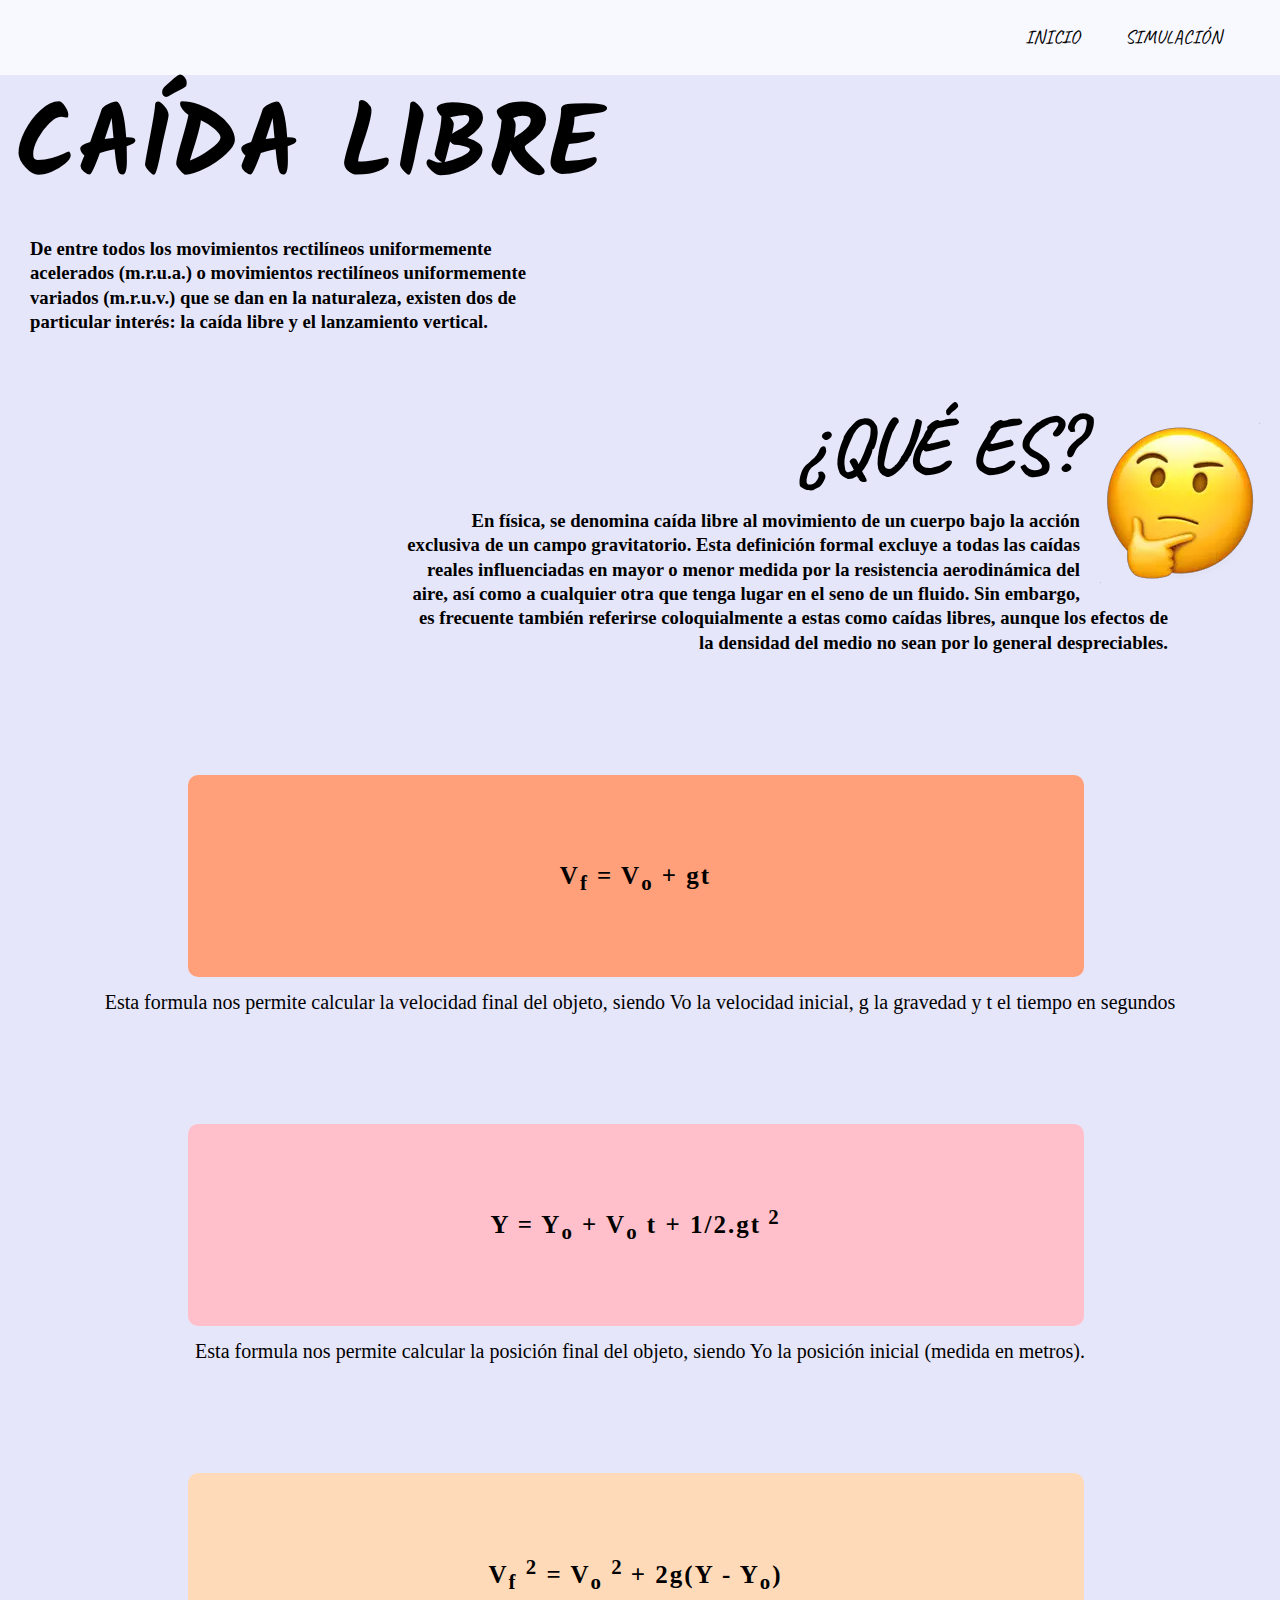
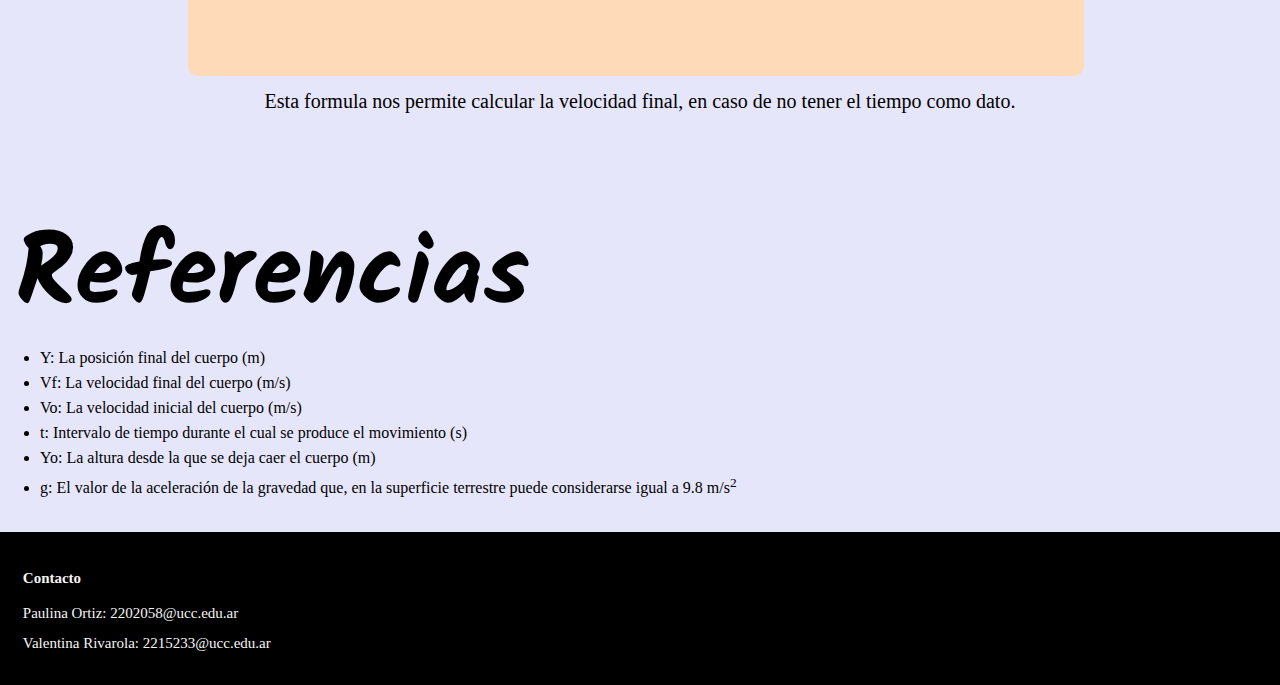
==== pagina1.html @ 53104b9e "agregados archivos" ====
<!DOCTYPE html>
<html lang="en">
<head>
    <meta charset="UTF-8">
    <meta content="Valentina Rivarola y Paulina Ortiz" name="autor">
    <meta content="Web de Caída Libre" name="web">
    <meta name="description" content="Software orientado a problemas de caida libre de Fisica">
    <meta name="keywords" content="Formulas, Fisica, Educacion">
    <title>Caida Libre</title>

    <link rel="preconnect" href="https://fonts.googleapis.com">
    <link rel="preconnect" href="https://fonts.gstatic.com" crossorigin>
    <link href="https://fonts.googleapis.com/css2?family=Caveat:wght@500&family=Kalam:wght@300&display=swap"
          rel="stylesheet">

    <link rel="stylesheet" href="estiloProyecto.css" type="text/css">

    <link rel="shortcut icon" href="imagenes/icono.png">
</head>
<body>
<header>
    <nav id="barradeopciones">
        <a href="index.html">INICIO</a>
        <a href="pagina2.html">SIMULACIÓN</a>
    </nav>
</header>
<h1 id="tituloPrincipal">CAÍDA LIBRE</h1>
<section>
    <h3 id="teorico">
        De entre todos los movimientos rectilíneos uniformemente acelerados
        (m.r.u.a.) o movimientos rectilíneos uniformemente variados (m.r.u.v.)
        que se dan en la naturaleza, existen dos de particular interés: la caída
        libre y el lanzamiento vertical.
    </h3>

    <div id="emoji">
        <img src="imagenes/thinking-face-apple.webp" alt="emoji">
    </div>

    <h1 id="subtitulo"> ¿QUÉ ES? </h1>
    <h3 id="teorico2">
        En física, se denomina caída libre al movimiento de un cuerpo bajo la acción exclusiva de un
        campo gravitatorio. Esta definición formal excluye a todas las caídas reales influenciadas en mayor
        o menor medida por la resistencia aerodinámica del aire, así como a cualquier otra que tenga lugar
        en el seno de un fluido. Sin embargo, es frecuente también referirse coloquialmente a estas como
        caídas libres, aunque los efectos de la densidad del medio no sean por lo general despreciables.
    </h3>

    <p>

    </p>
</section>
<div class="f1">V<sub>f</sub> = V<sub>o</sub> + gt</div>
<p></p>
<div id="t1">
    Esta formula nos permite calcular la
    velocidad final del objeto, siendo Vo
    la velocidad inicial, g la gravedad y t el
    tiempo en segundos
</div>
<p></p>

<div class="f2">Y = Y<sub>o</sub> + V<sub>o</sub> t + 1/2.gt<sup> 2 </sup></div>
<p></p>
<div id="t2">
    Esta formula nos permite calcular la
    posición final del objeto, siendo Yo la
    posición inicial (medida en metros).
</div>
<p></p>
<div class="f3">V<sub>f</sub> <sup>2</sup> = V<sub>o</sub> <sup> 2 </sup> + 2g(Y - Y<sub>o</sub>)</div>
<p></p>
<div id="t3">
    Esta formula nos permite calcular la
    velocidad final, en caso de no tener el
    tiempo como dato.
</div>
<p></p>
<h5>
    Referencias
</h5>
<ul>
    <li>Y: La posición final del cuerpo (m)</li>
    <li>Vf: La velocidad final del cuerpo (m/s)</li>
    <li>Vo: La velocidad inicial del cuerpo (m/s)</li>
    <li>t: Intervalo de tiempo durante el cual se produce el movimiento (s)</li>
    <li>Yo: La altura desde la que se deja caer el cuerpo (m)</li>
    <li> g: El valor de la aceleración de la gravedad que, en la superficie terrestre puede considerarse
        igual a 9.8 m/s<sup>2</sup></li>
</ul>
<footer id="contacto">
    <div class="piedepagina">
        <div class="mail">
            <h4>Contacto</h4>
            <p>
                Paulina Ortiz: 2202058@ucc.edu.ar
            </p>
            <p>
                Valentina Rivarola: 2215233@ucc.edu.ar
            </p>
        </div>
    </div>
</footer>

</body>
</html>
---- estiloProyecto.css ----
h1, h5 {
    text-align: left;
    font-size: 100px;
    font-family: 'Kalam', cursive;
    margin-left: 15px;
    margin-right: 15px;
    margin-bottom: 0.6em;
}

h2 {
    text-align: left;
    margin-left: 20px;
    font-size: 50px;
    font-weight: bold;
    font-family: 'Amatic SC', cursive;
}

h3 {
    margin-top: 3em;
    margin-left: 40px;
}

#pregunta {
    font-size: 30px;
}

.paracaidismo {
    margin-left: 27em;
    padding-bottom: 10px;
}

#caida {
    position: relative;
}

form {
    margin-top: 20px;
}

body {
    margin: 0 0 0 0;
    text-align: justify-all;
    font-family: "Calibri Light";
    background: lavender;
    line-height: 15px;
}

.portada {
    background-image: url("imagenes/Portada.jpeg");
    background-size: cover;
    background-attachment: scroll;
}

#subtitulo {
    text-align: -webkit-right;
    font-size: 80px;
    color: black;
    font-family: 'Caveat', cursive;
    margin-right: 40px;
}

#teorico {
    text-align: left;
    width: 40%;
    margin-left: 10px;
    line-height: 1.3;
    padding: 20px 50px 50px 20px;
}

#teorico2 {
    text-align: right;
    width: 60%;
    line-height: 1.3;
    margin-left: 400px;
}

#t1, #t2, #t3 {
    margin-top: 1.2em;
    text-align: center;
    font-size: 20px;
    line-height: 15%;

}

.f1, .f2, .f3 {
    margin-top: 120px;
    margin-left: 7.5em;
    margin-right: 5em;
    width: 70%;
    text-align: center;
    line-height: 3;
    letter-spacing: 2px;
    font-weight: bolder;
    font-size: 25px;
    padding-top: 2.5em;
    padding-bottom: 2.5em;
}

.f1:hover, .f2:hover, .f3:hover {
    font-size: 26px;
    background-color: mediumpurple;
    -webkit-transition: background-color 0.5s linear;
    transition: background-color 0.5s linear;
}

.f1 {
    background-color: lightsalmon;
    border-radius: 10px;
    position: relative;
}

.f2 {
    background-color: pink;
    border-radius: 10px;
    position: relative;
}

.f3 {
    background-color: peachpuff;
    border-radius: 10px;
    position: relative;
}

#emoji {
    float: right;
    margin: 20px;
}

ul {
    line-height: 25px;
    margin-bottom: 2em;
}

header {
    font-family: 'Caveat', cursive;
    text-align: right;
    padding: 30px 50px;
    background-color: ghostwhite;
    background-size: 50%;
    width: 94.7%;
    font-size: 1.2em;
}

nav > a:link, a:visited {
    color: black;
    font-weight: 300;
    text-decoration: none;
    margin-right: 40px;
}

nav > a:hover {
    text-decoration: underline;
    font-size: 1.2em;
    font-weight: bold;
}

footer {
    text-align: left;
    font-family: "Calibri Light";
    font-size: 15px;
    background-color: black;
    padding: 1%;
}

.piedepagina {
    width: 45%;
    padding: 0.5% 0;
    color: whitesmoke;
}

.mail {
    font-family: Calibri;
    margin-left: 10px;
}

#start, #C1, #C2, #C3 {
    font-family: "Calibri Light";
    color: white;
    text-align: center;
    font-size: 25px;
    font-weight: bolder;
}

button {
    border-radius: 5px;
}

#botonPRINCIPAL {
    background-color: black;
    width: 15%;
    top: 75%;
    right: 100%;
    left: 43%;
    bottom: 10%;
    position: absolute;
}

#boton1, #boton2, #boton3 {
    background-color: plum;
    height: 50px;
    width: 30%;
    position: relative;
    margin-top: 20px;
    margin-bottom: 3em;
}

#boton1:hover, #boton2:hover, #boton3:hover {
    background-color: darkseagreen;
    -webkit-transition: background-color 0.5s linear;
    transition: background-color 0.5s linear;
}

#ops {
    font-family: 'Nunito', sans-serif;;
    color: black;
    font-weight: 300;
    text-decoration: none;
    margin-left: 40px;
}

#ops:visited {
    color: black;
    font-weight: 300;
    text-decoration: none;
    margin-left: 40px;
}

#po, #vo, #t {
    margin-left: 3em;
    margin-top: 2em;
    margin-bottom: 2em;
}

input, select {
    width: 180px;
    height: 35px;
    margin-top: 25px;
    border-radius: 10px;
    text-align: center;
}

label {
    font-weight: bold;
}

.posicionfinal, .tiempo, .velocidadfinal {
    margin-top: 5em;
}

.BOTON1, .BOTON2, .BOTON3 {
    font-size: math;
    font-weight: bold;
    background: ghostwhite;
    max-width: 500px;
    display: none;
}

#myCanvas {
    float: right;
    background-color: plum;
    margin-left: 50em;
    margin-top: 0;
}

#animacion {
    display: flex;
    flex-direction: row;
    justify-items: auto;
    align-items: center;
}

.edificio {
    width: 250px;
    height: 250px;
    margin-left: 20em;
    position: absolute;
}

.adv {
    margin-top: 1em;
    width: 50px;
    height: 50px;
}

h6 {
    text-align: center;
    font-weight: bold;
    font-family: 'Amatic SC', cursive;
    font-size: 50px;
    margin-bottom: 0;
    margin-top: 15px;
}

.color-div{
    margin-left: 20px;
    background: lightsalmon;
    padding-left: 15px;
    max-width: 250px;
    display: none;
    border-radius: 10px;
    position: relative;
    padding-bottom: 5px;
    padding-top: 5px;
    margin-bottom: 10px;
}
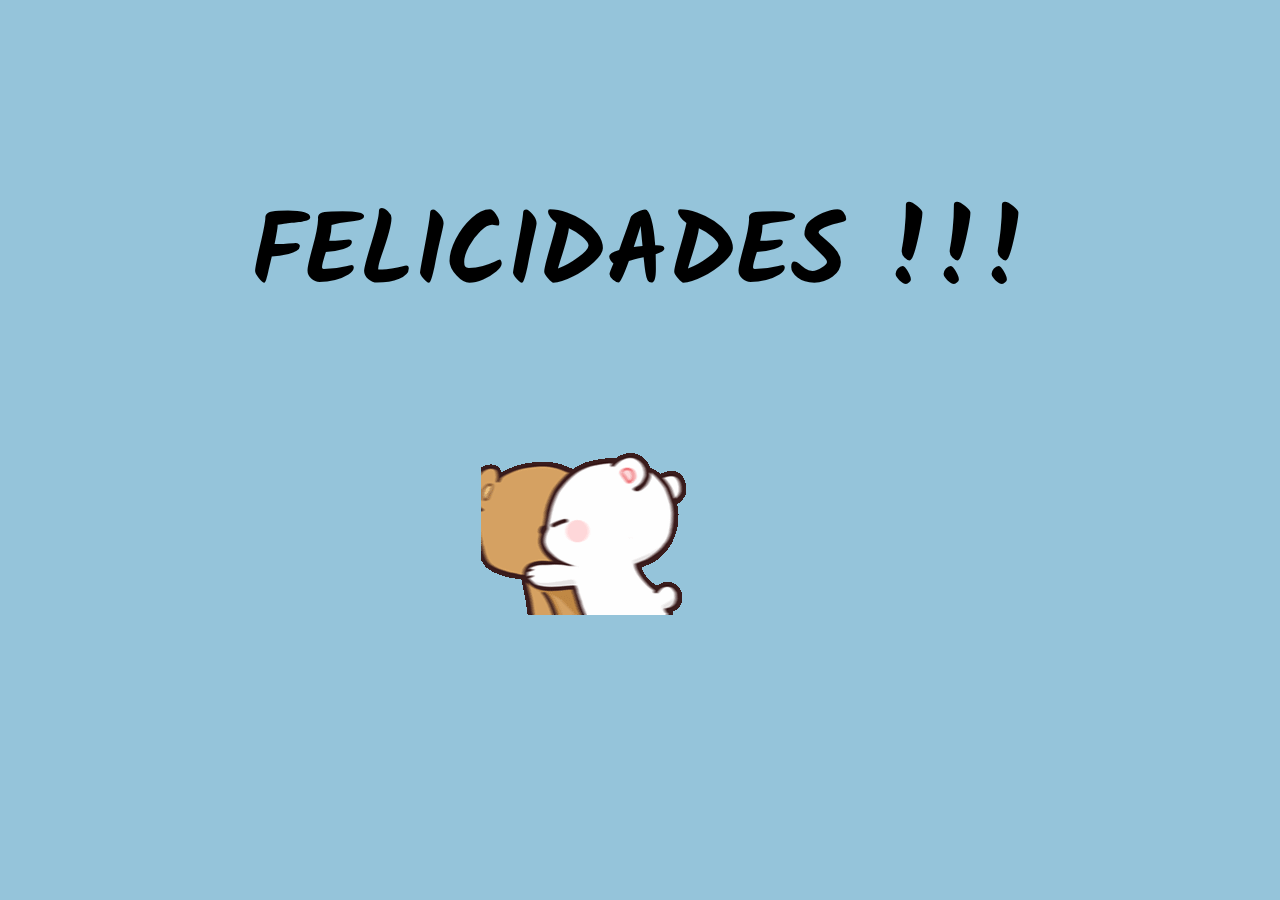
==== commit fe453c5f: "Listo" ====
--- a/pagina1.html
+++ b/pagina1.html
@@ -15,92 +15,14 @@
 
     <link rel="stylesheet" href="estiloProyecto.css" type="text/css">
 
-    <link rel="shortcut icon" href="imagenes/icono.png">
+    <link rel="shortcut icon" href="imagenes/corazon.png">
 </head>
 <body>
-<header>
-    <nav id="barradeopciones">
-        <a href="index.html">INICIO</a>
-        <a href="pagina2.html">SIMULACIÓN</a>
-    </nav>
-</header>
-<h1 id="tituloPrincipal">CAÍDA LIBRE</h1>
-<section>
-    <h3 id="teorico">
-        De entre todos los movimientos rectilíneos uniformemente acelerados
-        (m.r.u.a.) o movimientos rectilíneos uniformemente variados (m.r.u.v.)
-        que se dan en la naturaleza, existen dos de particular interés: la caída
-        libre y el lanzamiento vertical.
-    </h3>
+<h1 id="tituloPrincipal"> FELICIDADES !!! </h1>
 
-    <div id="emoji">
-        <img src="imagenes/thinking-face-apple.webp" alt="emoji">
-    </div>
-
-    <h1 id="subtitulo"> ¿QUÉ ES? </h1>
-    <h3 id="teorico2">
-        En física, se denomina caída libre al movimiento de un cuerpo bajo la acción exclusiva de un
-        campo gravitatorio. Esta definición formal excluye a todas las caídas reales influenciadas en mayor
-        o menor medida por la resistencia aerodinámica del aire, así como a cualquier otra que tenga lugar
-        en el seno de un fluido. Sin embargo, es frecuente también referirse coloquialmente a estas como
-        caídas libres, aunque los efectos de la densidad del medio no sean por lo general despreciables.
-    </h3>
-
-    <p>
-
-    </p>
-</section>
-<div class="f1">V<sub>f</sub> = V<sub>o</sub> + gt</div>
-<p></p>
-<div id="t1">
-    Esta formula nos permite calcular la
-    velocidad final del objeto, siendo Vo
-    la velocidad inicial, g la gravedad y t el
-    tiempo en segundos
+<div id="contenedorGIF">
+    <img src="imagenes/gif%20ositos.gif" alt="gif ositos" id="gifAnimado">
 </div>
-<p></p>
-
-<div class="f2">Y = Y<sub>o</sub> + V<sub>o</sub> t + 1/2.gt<sup> 2 </sup></div>
-<p></p>
-<div id="t2">
-    Esta formula nos permite calcular la
-    posición final del objeto, siendo Yo la
-    posición inicial (medida en metros).
-</div>
-<p></p>
-<div class="f3">V<sub>f</sub> <sup>2</sup> = V<sub>o</sub> <sup> 2 </sup> + 2g(Y - Y<sub>o</sub>)</div>
-<p></p>
-<div id="t3">
-    Esta formula nos permite calcular la
-    velocidad final, en caso de no tener el
-    tiempo como dato.
-</div>
-<p></p>
-<h5>
-    Referencias
-</h5>
-<ul>
-    <li>Y: La posición final del cuerpo (m)</li>
-    <li>Vf: La velocidad final del cuerpo (m/s)</li>
-    <li>Vo: La velocidad inicial del cuerpo (m/s)</li>
-    <li>t: Intervalo de tiempo durante el cual se produce el movimiento (s)</li>
-    <li>Yo: La altura desde la que se deja caer el cuerpo (m)</li>
-    <li> g: El valor de la aceleración de la gravedad que, en la superficie terrestre puede considerarse
-        igual a 9.8 m/s<sup>2</sup></li>
-</ul>
-<footer id="contacto">
-    <div class="piedepagina">
-        <div class="mail">
-            <h4>Contacto</h4>
-            <p>
-                Paulina Ortiz: 2202058@ucc.edu.ar
-            </p>
-            <p>
-                Valentina Rivarola: 2215233@ucc.edu.ar
-            </p>
-        </div>
-    </div>
-</footer>
 
 </body>
 </html>--- a/estiloProyecto.css
+++ b/estiloProyecto.css
@@ -1,27 +1,10 @@
-h1, h5 {
-    text-align: left;
+h1 {
+    text-align: center;
     font-size: 100px;
     font-family: 'Kalam', cursive;
     margin-left: 15px;
     margin-right: 15px;
-    margin-bottom: 0.6em;
-}
-
-h2 {
-    text-align: left;
-    margin-left: 20px;
-    font-size: 50px;
-    font-weight: bold;
-    font-family: 'Amatic SC', cursive;
-}
-
-h3 {
-    margin-top: 3em;
-    margin-left: 40px;
-}
-
-#pregunta {
-    font-size: 30px;
+    margin-top: 2.5em;
 }
 
 .paracaidismo {
@@ -29,64 +12,21 @@
     padding-bottom: 10px;
 }
 
-#caida {
-    position: relative;
-}
-
-form {
-    margin-top: 20px;
-}
-
 body {
     margin: 0 0 0 0;
     text-align: justify-all;
     font-family: "Calibri Light";
-    background: lavender;
     line-height: 15px;
+    background: rgba(10, 118, 169, 0.43);
 }
 
-.portada {
-    background-image: url("imagenes/Portada.jpeg");
-    background-size: cover;
-    background-attachment: scroll;
+#contenedorGIF {
+    text-align: center;
 }
 
-#subtitulo {
-    text-align: -webkit-right;
-    font-size: 80px;
-    color: black;
-    font-family: 'Caveat', cursive;
-    margin-right: 40px;
-}
-
-#teorico {
-    text-align: left;
-    width: 40%;
-    margin-left: 10px;
-    line-height: 1.3;
-    padding: 20px 50px 50px 20px;
-}
-
-#teorico2 {
-    text-align: right;
-    width: 60%;
-    line-height: 1.3;
-    margin-left: 400px;
-}
-
-#t1, #t2, #t3 {
-    margin-top: 1.2em;
-    text-align: center;
-    font-size: 20px;
-    line-height: 15%;
-
-}
-
-.f1, .f2, .f3 {
-    margin-top: 120px;
-    margin-left: 7.5em;
-    margin-right: 5em;
-    width: 70%;
+.f1 {
+    margin: 120px auto; /* Alinea verticalmente en el centro y establece el margen superior e inferior */
+    width: 30%;
     text-align: center;
     line-height: 3;
     letter-spacing: 2px;
@@ -96,211 +36,29 @@
     padding-bottom: 2.5em;
 }
 
-.f1:hover, .f2:hover, .f3:hover {
-    font-size: 26px;
-    background-color: mediumpurple;
-    -webkit-transition: background-color 0.5s linear;
-    transition: background-color 0.5s linear;
-}
-
 .f1 {
-    background-color: lightsalmon;
+    background-color: lavender;
     border-radius: 10px;
     position: relative;
 }
 
-.f2 {
-    background-color: pink;
-    border-radius: 10px;
-    position: relative;
+button {
+    border-radius: 7px;
 }
 
-.f3 {
-    background-color: peachpuff;
-    border-radius: 10px;
-    position: relative;
+#contenedorBotones {
+    display: flex;
+    justify-content: space-around; /* Esto distribuirá los botones de manera uniforme en el contenedor */
 }
 
-#emoji {
-    float: right;
-    margin: 20px;
-}
-
-ul {
-    line-height: 25px;
-    margin-bottom: 2em;
-}
-
-header {
-    font-family: 'Caveat', cursive;
-    text-align: right;
-    padding: 30px 50px;
-    background-color: ghostwhite;
-    background-size: 50%;
-    width: 94.7%;
-    font-size: 1.2em;
-}
-
-nav > a:link, a:visited {
-    color: black;
-    font-weight: 300;
-    text-decoration: none;
-    margin-right: 40px;
-}
-
-nav > a:hover {
-    text-decoration: underline;
-    font-size: 1.2em;
-    font-weight: bold;
-}
-
-footer {
-    text-align: left;
-    font-family: "Calibri Light";
-    font-size: 15px;
-    background-color: black;
-    padding: 1%;
-}
-
-.piedepagina {
-    width: 45%;
-    padding: 0.5% 0;
-    color: whitesmoke;
-}
-
-.mail {
-    font-family: Calibri;
-    margin-left: 10px;
-}
-
-#start, #C1, #C2, #C3 {
-    font-family: "Calibri Light";
-    color: white;
+#botonSI, #botonNO {
     text-align: center;
     font-size: 25px;
     font-weight: bolder;
+    font-family: "Calibri Light";
+    background-color: lightblue;
+    width: 15%;
+    padding: 10px; /* Añade un relleno para mejorar la apariencia */
 }
 
-button {
-    border-radius: 5px;
-}
 
-#botonPRINCIPAL {
-    background-color: black;
-    width: 15%;
-    top: 75%;
-    right: 100%;
-    left: 43%;
-    bottom: 10%;
-    position: absolute;
-}
-
-#boton1, #boton2, #boton3 {
-    background-color: plum;
-    height: 50px;
-    width: 30%;
-    position: relative;
-    margin-top: 20px;
-    margin-bottom: 3em;
-}
-
-#boton1:hover, #boton2:hover, #boton3:hover {
-    background-color: darkseagreen;
-    -webkit-transition: background-color 0.5s linear;
-    transition: background-color 0.5s linear;
-}
-
-#ops {
-    font-family: 'Nunito', sans-serif;;
-    color: black;
-    font-weight: 300;
-    text-decoration: none;
-    margin-left: 40px;
-}
-
-#ops:visited {
-    color: black;
-    font-weight: 300;
-    text-decoration: none;
-    margin-left: 40px;
-}
-
-#po, #vo, #t {
-    margin-left: 3em;
-    margin-top: 2em;
-    margin-bottom: 2em;
-}
-
-input, select {
-    width: 180px;
-    height: 35px;
-    margin-top: 25px;
-    border-radius: 10px;
-    text-align: center;
-}
-
-label {
-    font-weight: bold;
-}
-
-.posicionfinal, .tiempo, .velocidadfinal {
-    margin-top: 5em;
-}
-
-.BOTON1, .BOTON2, .BOTON3 {
-    font-size: math;
-    font-weight: bold;
-    background: ghostwhite;
-    max-width: 500px;
-    display: none;
-}
-
-#myCanvas {
-    float: right;
-    background-color: plum;
-    margin-left: 50em;
-    margin-top: 0;
-}
-
-#animacion {
-    display: flex;
-    flex-direction: row;
-    justify-items: auto;
-    align-items: center;
-}
-
-.edificio {
-    width: 250px;
-    height: 250px;
-    margin-left: 20em;
-    position: absolute;
-}
-
-.adv {
-    margin-top: 1em;
-    width: 50px;
-    height: 50px;
-}
-
-h6 {
-    text-align: center;
-    font-weight: bold;
-    font-family: 'Amatic SC', cursive;
-    font-size: 50px;
-    margin-bottom: 0;
-    margin-top: 15px;
-}
-
-.color-div{
-    margin-left: 20px;
-    background: lightsalmon;
-    padding-left: 15px;
-    max-width: 250px;
-    display: none;
-    border-radius: 10px;
-    position: relative;
-    padding-bottom: 5px;
-    padding-top: 5px;
-    margin-bottom: 10px;
-}
-
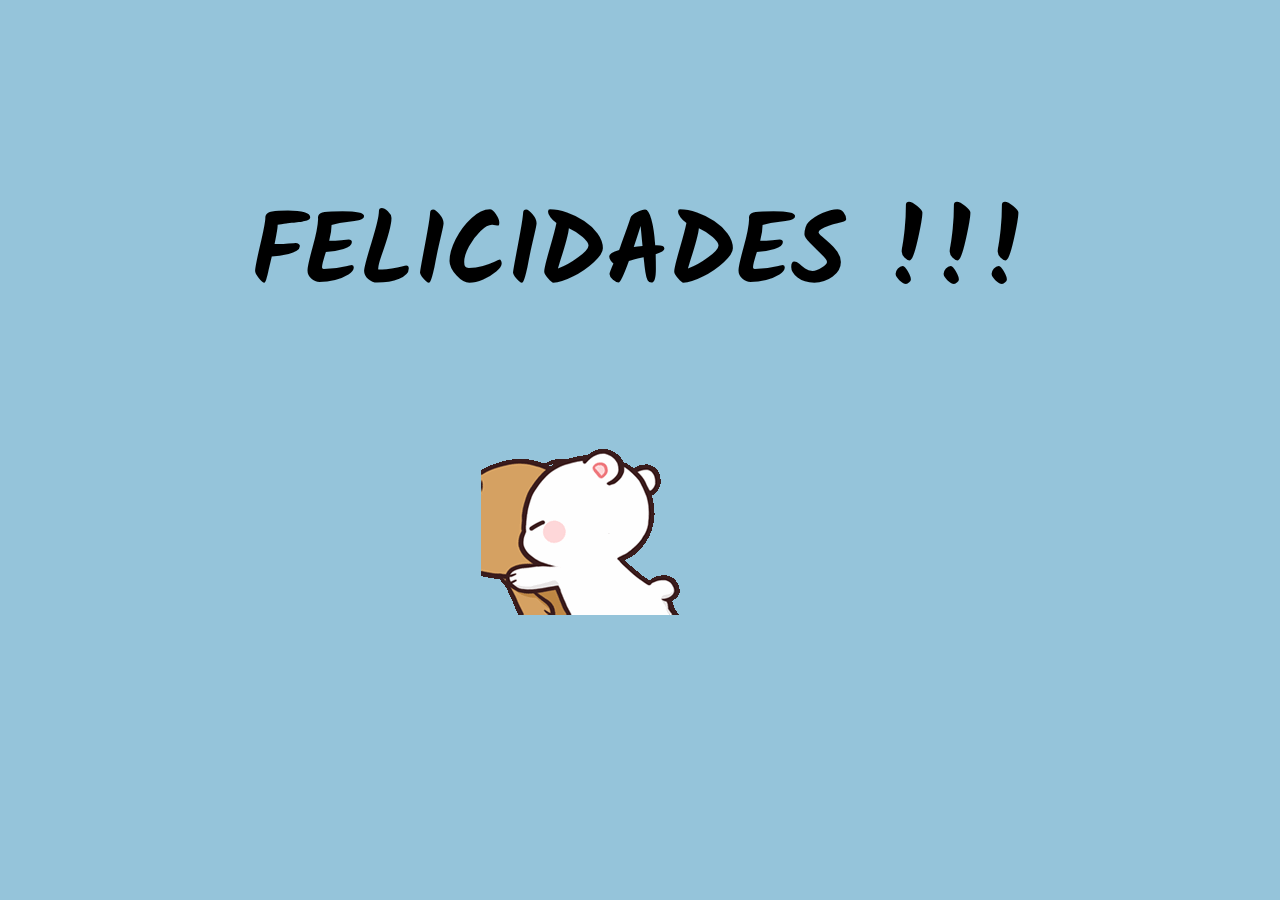
==== commit 1c261c01: "titulo" ====
--- a/pagina1.html
+++ b/pagina1.html
@@ -6,7 +6,7 @@
     <meta content="Web de Caída Libre" name="web">
     <meta name="description" content="Software orientado a problemas de caida libre de Fisica">
     <meta name="keywords" content="Formulas, Fisica, Educacion">
-    <title>Caida Libre</title>
+    <title> Hola xd</title>
 
     <link rel="preconnect" href="https://fonts.googleapis.com">
     <link rel="preconnect" href="https://fonts.gstatic.com" crossorigin>
--- a/estiloProyecto.css
+++ b/estiloProyecto.css
@@ -19,6 +19,31 @@
     line-height: 15px;
     background: rgba(10, 118, 169, 0.43);
 }
+
+/* Estilos específicos para dispositivos con pantalla pequeña (por ejemplo, teléfonos) */
+@media only screen and (max-width: 600px) {
+    body {
+        font-size: 20px;
+        /* Otros estilos para pantallas pequeñas */
+    }
+}
+
+/* Estilos específicos para dispositivos con pantalla mediana (por ejemplo, tabletas) */
+@media only screen and (min-width: 601px) and (max-width: 1024px) {
+    body {
+        font-size: 18px;
+        /* Otros estilos para pantallas medianas */
+    }
+}
+
+/* Estilos específicos para dispositivos con pantalla grande (por ejemplo, computadoras de escritorio) */
+@media only screen and (min-width: 1025px) {
+    body {
+        font-size: 20px;
+        /* Otros estilos para pantallas grandes */
+    }
+}
+
 
 #contenedorGIF {
     text-align: center;
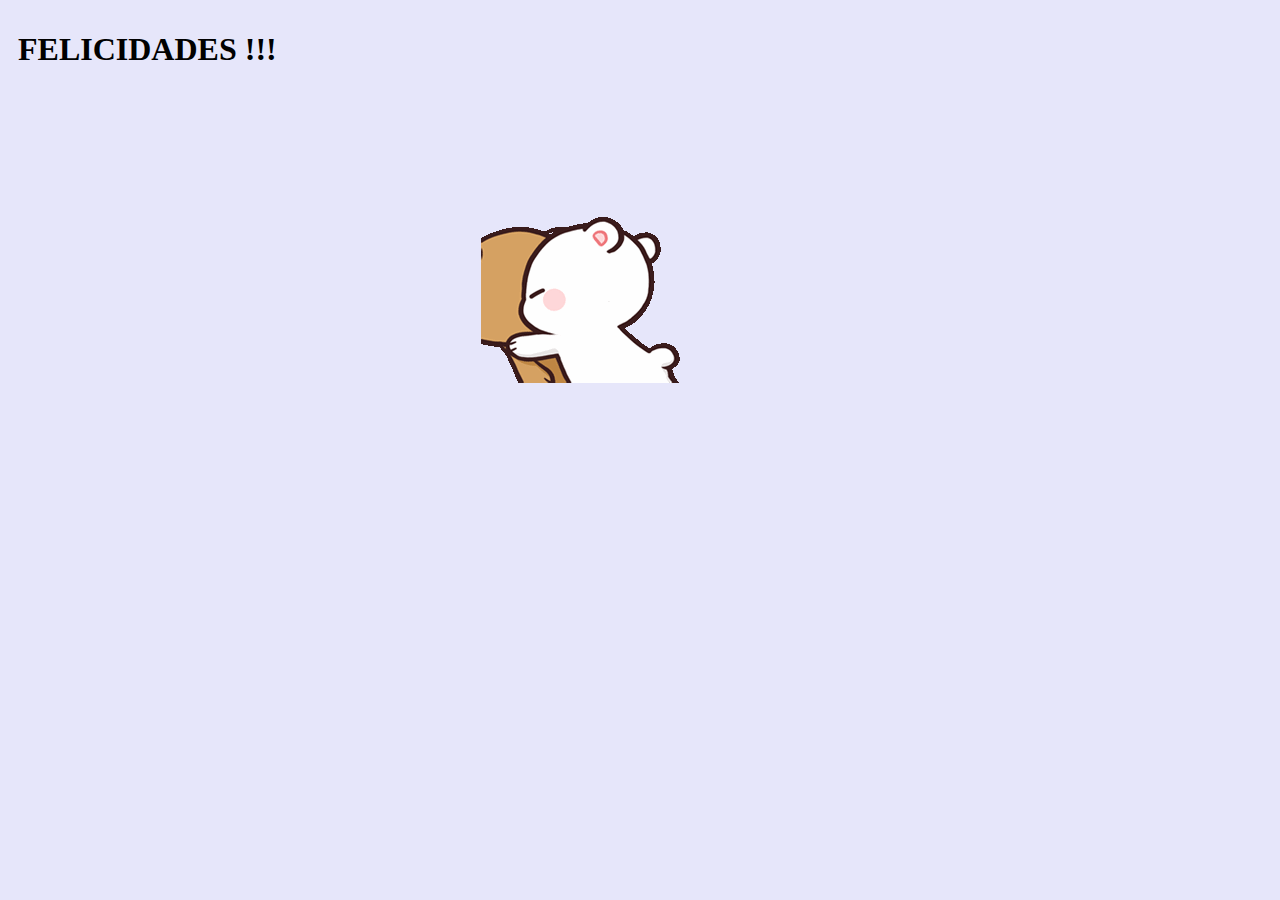
==== commit a245dd12: "modificado" ====
--- a/pagina1.html
+++ b/pagina1.html
@@ -6,7 +6,7 @@
     <meta content="Web de Caída Libre" name="web">
     <meta name="description" content="Software orientado a problemas de caida libre de Fisica">
     <meta name="keywords" content="Formulas, Fisica, Educacion">
-    <title> Hola xd</title>
+    <title>xd</title>
 
     <link rel="preconnect" href="https://fonts.googleapis.com">
     <link rel="preconnect" href="https://fonts.gstatic.com" crossorigin>
--- a/estiloProyecto.css
+++ b/estiloProyecto.css
@@ -1,55 +1,57 @@
-h1 {
-    text-align: center;
-    font-size: 100px;
-    font-family: 'Kalam', cursive;
-    margin-left: 15px;
-    margin-right: 15px;
-    margin-top: 2.5em;
+div {
+    display: flex;
+    flex-direction: column;
+    align-items: center;
 }
 
-.paracaidismo {
-    margin-left: 27em;
-    padding-bottom: 10px;
+
+h1 {
+    padding: 10px;
+    color: black;
+}
+
+button {
+    color: crimson;
+    width: 80px;
+    height: 40px;
+    border-radius: 10px;
+    background-color: black;
+    font-size: xx-large;
+
+}
+
+#Si {
+    grid-row:  5;
+    grid-column: 5;
+}
+
+#No {
+    grid-row: 5;
+    grid-column: 6;
+
+}
+
+section {
+    display: grid;
+    grid-template-columns: 10% 10% 10% 10% 10% 10% 10% 10% 10% 10%;
+    grid-template-rows: 10% 10% 10% 10% 10% 10% 10% 10% 10% 10%;
+    width: 1200px;
+    height: 600px;
+    align-items: center;
+    justify-items: center;
 }
 
 body {
-    margin: 0 0 0 0;
-    text-align: justify-all;
-    font-family: "Calibri Light";
-    line-height: 15px;
-    background: rgba(10, 118, 169, 0.43);
+    background-color: lavender;
 }
 
-/* Estilos específicos para dispositivos con pantalla pequeña (por ejemplo, teléfonos) */
-@media only screen and (max-width: 600px) {
-    body {
-        font-size: 20px;
-        /* Otros estilos para pantallas pequeñas */
-    }
+p {
+    font-size: xx-large;
+    justify-content: center;
+    color: pink;
 }
 
-/* Estilos específicos para dispositivos con pantalla mediana (por ejemplo, tabletas) */
-@media only screen and (min-width: 601px) and (max-width: 1024px) {
-    body {
-        font-size: 18px;
-        /* Otros estilos para pantallas medianas */
-    }
-}
-
-/* Estilos específicos para dispositivos con pantalla grande (por ejemplo, computadoras de escritorio) */
-@media only screen and (min-width: 1025px) {
-    body {
-        font-size: 20px;
-        /* Otros estilos para pantallas grandes */
-    }
-}
-
-
-#contenedorGIF {
-    text-align: center;
-}
-
-.f1 {
+.pregunta {
     margin: 120px auto; /* Alinea verticalmente en el centro y establece el margen superior e inferior */
     width: 30%;
     text-align: center;
@@ -61,29 +63,8 @@
     padding-bottom: 2.5em;
 }
 
-.f1 {
+.pregunta {
     background-color: lavender;
     border-radius: 10px;
     position: relative;
-}
-
-button {
-    border-radius: 7px;
-}
-
-#contenedorBotones {
-    display: flex;
-    justify-content: space-around; /* Esto distribuirá los botones de manera uniforme en el contenedor */
-}
-
-#botonSI, #botonNO {
-    text-align: center;
-    font-size: 25px;
-    font-weight: bolder;
-    font-family: "Calibri Light";
-    background-color: lightblue;
-    width: 15%;
-    padding: 10px; /* Añade un relleno para mejorar la apariencia */
-}
-
-
+}